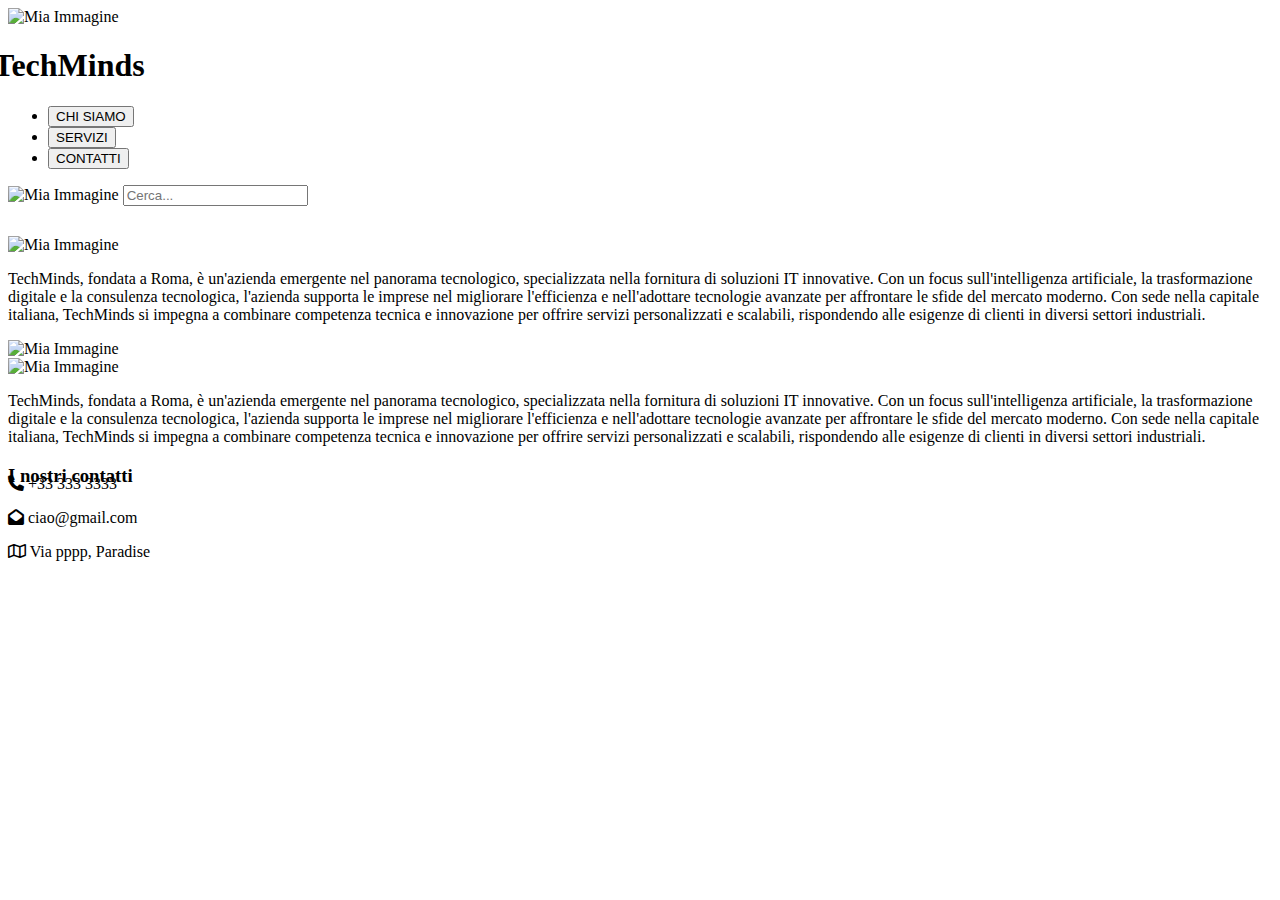
==== index.html @ 458b0da9 "Create index.html" ====
<!--
Struttura del sito:
Home Page (index.html)

Un'intestazione con il logo dell'azienda e un menu di navigazione.
Un banner introduttivo con una breve descrizione dell'azienda.
Un footer con informazioni di contatto rapide e link ai social.

Nome impressa: TechMinds
-->

<html>
<!DOCTYPE html>
    <head>
        <title>index.html</title>
        <link rel="stylesheet" href="name.css">
        <link rel="stylesheet" href="https://cdnjs.cloudflare.com/ajax/libs/font-awesome/6.0.0-beta3/css/all.min.css">
    </head>
    <body>

    <!-- Intestazione -->
    <header>
        <div class="header-container reset">
            <div class="header-container-right">
                <img src="Logo.jpg" alt="Mia Immagine" class="logo">
                <h1 style="margin-left: -15px;">TechMinds</h1>
                <ul class="menu">
                    <li><button class="button" type="button">CHI SIAMO</button></li>
                    <li><button class="button" type="button">SERVIZI</button></li>
                    <li><button class="button"type="button">CONTATTI</button></li>
                </ul>
            </div>
            <div class="header-container-left">
                <img src="Logo1.png" alt="Mia Immagine" class="logo">
                <input class="search" type="search" autocomplete="on" placeholder="Cerca..." name="keyword" required maxlength="50">
            </div>
        </div>
    </header>

    <!-- Banner introduttivo -->
     <div class="form">
        <div class="container" style="Margin-top: 30px">
            <img class="imgBanner" src="Consulenza.webp" alt="Mia Immagine">
            <p class="pBanner">TechMinds, fondata a Roma, è un'azienda emergente nel panorama tecnologico, specializzata nella fornitura di soluzioni IT innovative. Con un focus sull'intelligenza artificiale, la trasformazione digitale e la consulenza tecnologica, l'azienda supporta le imprese nel migliorare l'efficienza e nell'adottare tecnologie avanzate per affrontare le sfide del mercato moderno. Con sede nella capitale italiana, TechMinds si impegna a combinare competenza tecnica e innovazione per offrire servizi personalizzati e scalabili, rispondendo alle esigenze di clienti in diversi settori industriali.</p>
        </div>
    </div>

    <div>
        <div>
            <img src="tech.jpg" alt="Mia Immagine">
        </div>
        <div>
            <img class="imgBanner" src="Consulenza.webp" alt="Mia Immagine">
            <p class="pBanner">TechMinds, fondata a Roma, è un'azienda emergente nel panorama tecnologico, specializzata nella fornitura di soluzioni IT innovative. Con un focus sull'intelligenza artificiale, la trasformazione digitale e la consulenza tecnologica, l'azienda supporta le imprese nel migliorare l'efficienza e nell'adottare tecnologie avanzate per affrontare le sfide del mercato moderno. Con sede nella capitale italiana, TechMinds si impegna a combinare competenza tecnica e innovazione per offrire servizi personalizzati e scalabili, rispondendo alle esigenze di clienti in diversi settori industriali.</p>
        </div>
    </div>

    <!-- Footer -->
        <footer style="margin-bottom: -7px">
            <div>
                <div>
                    <div style="margin-bottom: -30px;">
                        <h3>I nostri contatti</h3>
                    </div>
                    <div class="text-container">
                        <p><i class="fa-solid fa-phone icona"></i> +33 333 3333</p>
                        <p><i class="fa-solid fa-envelope-open icona"></i> ciao@gmail.com</p>
                        <p><i class="fa-regular fa-map icona"></i> Via pppp, Paradise</p>
                    </div>
                </div>
            </div>
        </footer>

    </body>
</html>
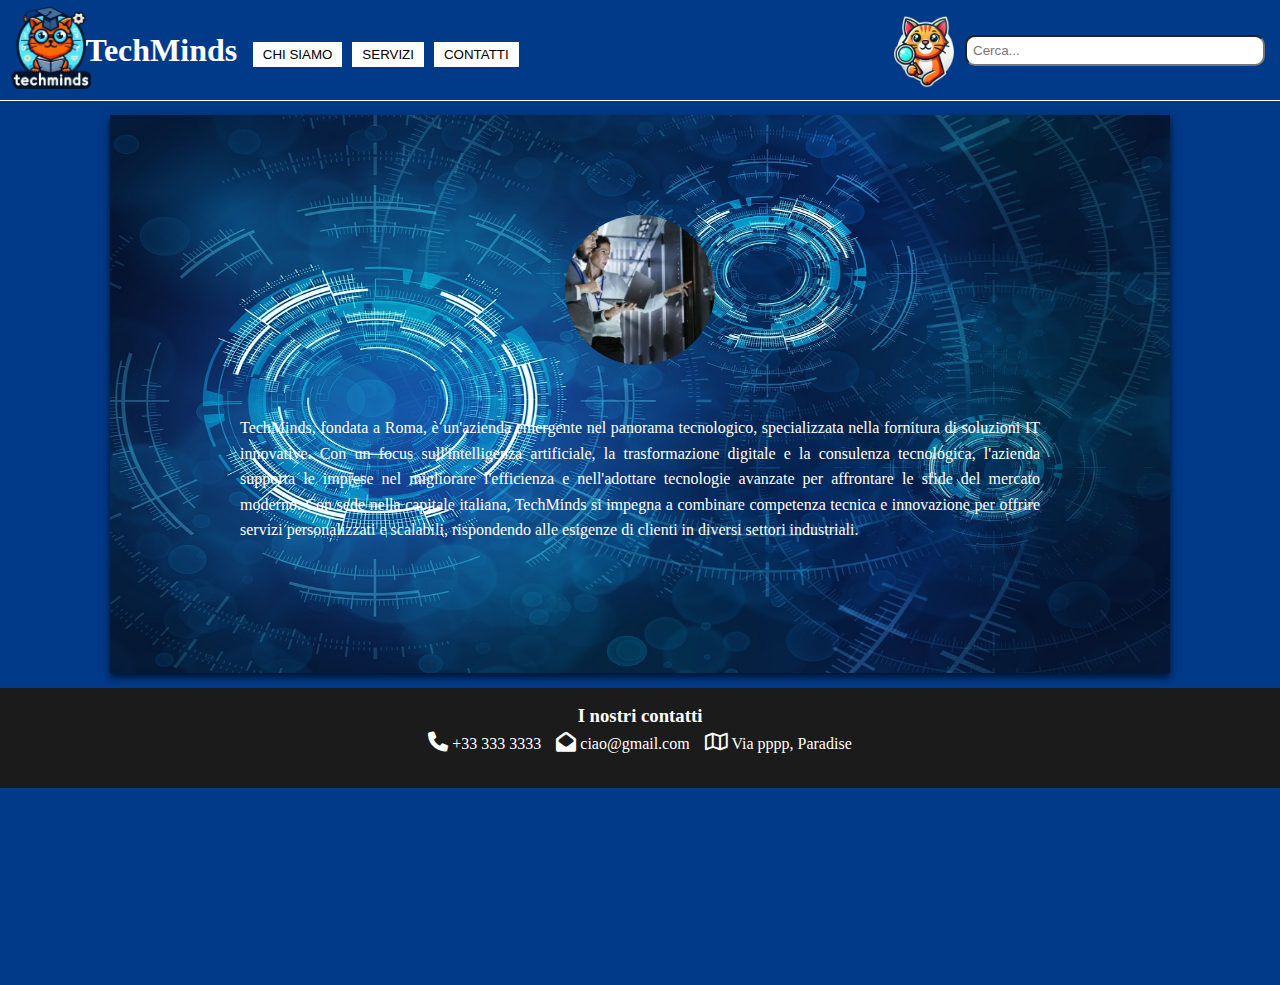
==== commit 28c2b3c1: "esteticaCSS_Homepage" ====
--- a/index.html
+++ b/index.html
@@ -14,7 +14,7 @@
 <!DOCTYPE html>
     <head>
         <title>index.html</title>
-        <link rel="stylesheet" href="name.css">
+        <link rel="stylesheet" href="estetica.css">
         <link rel="stylesheet" href="https://cdnjs.cloudflare.com/ajax/libs/font-awesome/6.0.0-beta3/css/all.min.css">
     </head>
     <body>
@@ -46,16 +46,6 @@
         </div>
     </div>
 
-    <div>
-        <div>
-            <img src="tech.jpg" alt="Mia Immagine">
-        </div>
-        <div>
-            <img class="imgBanner" src="Consulenza.webp" alt="Mia Immagine">
-            <p class="pBanner">TechMinds, fondata a Roma, è un'azienda emergente nel panorama tecnologico, specializzata nella fornitura di soluzioni IT innovative. Con un focus sull'intelligenza artificiale, la trasformazione digitale e la consulenza tecnologica, l'azienda supporta le imprese nel migliorare l'efficienza e nell'adottare tecnologie avanzate per affrontare le sfide del mercato moderno. Con sede nella capitale italiana, TechMinds si impegna a combinare competenza tecnica e innovazione per offrire servizi personalizzati e scalabili, rispondendo alle esigenze di clienti in diversi settori industriali.</p>
-        </div>
-    </div>
-
     <!-- Footer -->
         <footer style="margin-bottom: -7px">
             <div>
--- a/estetica.css
+++ b/estetica.css
@@ -0,0 +1,191 @@
+
+body{
+    background-color: #003A89;
+    color: #ffffff;
+    height: 100vh;
+    margin: 0;
+}
+
+.header-container {
+    background-color: #003A89;
+    position: fixed;
+    top: 0;
+    width: 100%;
+    /*allinea gli elementi della stessa gerarchia in modo flessibile */
+    display: flex;
+    justify-content: space-between;
+    align-items: center;
+    padding: 10px 20px;
+    border-bottom: 1px solid white;
+    margin-bottom: 100px;
+    flex-wrap: wrap; 
+}
+
+.header-container-left {
+    display: flex;
+    align-items: center;
+    /*Aggiunge uno spazio di 20px tra gli elementi della stessa gerarchia*/
+    gap: 20px;
+    flex-wrap: wrap; 
+}
+
+.header-container-right {
+    display: flex;
+    align-items: center;
+    gap: 0.5px;
+    flex-wrap: wrap; 
+}
+
+.logo {
+    width: 100px;
+    height: 100px;
+    transition: transform 0.3s ease, font-size 0.3s ease, color 0.3s ease;
+}
+
+.logo:hover {
+    transform: scale(1.2); 
+}
+
+.menu {
+    list-style: none;
+    padding: 0;
+    margin: 0;
+    display: flex;
+    margin-left: 15px;
+}
+
+.menu li {
+    margin-right: 10px;
+}
+
+button {    
+    background-color: #ffffff;
+    cursor: pointer;
+    border: 0;
+    padding: 5px 10px;
+    margin-top: 8px;
+}
+
+.search {
+    border-radius: 10px;
+    width: 300px;
+    padding: 6px;
+    margin-left: -25;
+    margin-right: 15px;
+}
+
+.reset {
+    margin: 0;
+    padding: 0;
+    /*dimensioni totali sul padding e border */
+    box-sizing: border-box;
+}
+
+.container {
+    text-align: center; 
+    background-image: url('tech.jpg');
+    padding: 100px;
+    background-repeat: no-repeat; 
+    background-size: 100% 100%;
+    background-position: center; 
+    box-shadow: 0 4px 8px rgba(0, 0, 0, 0.7); 
+    /*background: rgba(244, 201, 201, 0.018);*/
+}
+
+.form{
+    display: flex;
+    justify-content: center;
+    margin-top: 85px;
+    margin-bottom: 15px;
+}
+
+.imgBanner {
+    width: 150px;     
+    height: 150px;   
+    border-radius: 50%; 
+    /* mantiene le proporzioni*/
+    object-fit: cover; 
+    margin: 0 auto 20px; 
+}
+
+.pBanner {
+    color: white;
+    font-size: 1rem;   
+    max-width: 800px;   
+    margin: 0 auto;     
+    line-height: 1.6;   
+    padding: 30px;
+    margin: 0 auto;     
+    line-height: 1.6;    
+    padding: 30px;         
+    text-align: justify;  
+    opacity: 1;
+}
+
+form.fin {
+    width: 100%;
+    /*Larghezza massima*/
+    max-width: 900px;
+    margin: 50px auto;
+    padding: 20px;
+    background-color: #ffffff;
+    border-radius: 8px;
+    /*aggiungere un ombra*/
+    box-shadow: 0 4px 8px rgba(0, 0, 0, 0.1);
+}
+
+.button{
+    cursor: pointer;
+    /*Transizione fluida */
+    transition: all 0.3s ease;
+}
+
+.button:hover {
+    background-color:#f54600; 
+    /*Aggiunge un'ombra */
+    box-shadow: 0 4px 8px rgba(0, 0, 0, 0.2); 
+    /*Sposta il bottone verso l'alto */
+    transform: translateY(-2px); 
+}
+
+footer{
+    background-color: rgb(27, 27, 27);
+    bottom: 0px;
+    text-align: center;
+    left: 0;
+    bottom: 0;
+    height: 100px;
+    width: 100%;
+    min-height: calc(100vh+100000px);
+}
+
+footer>div{
+    display: flex;
+    justify-content: center;
+    flex-direction: column;
+    align-content: center;
+    height: 80px;
+
+}
+
+footer>div>div{
+    flex: 1;
+    padding: 20px;
+}
+
+.text-container{
+    display: flex;
+    justify-content: center;
+    flex-direction: row;
+    gap: 15px;
+}
+
+.icona {
+    font-size: 20px; 
+    transition: transform 0.3s ease, font-size 0.3s ease, color 0.3s ease;
+}
+
+.icona:hover {
+    transform: scale(1.2); 
+    color: #007bff; 
+}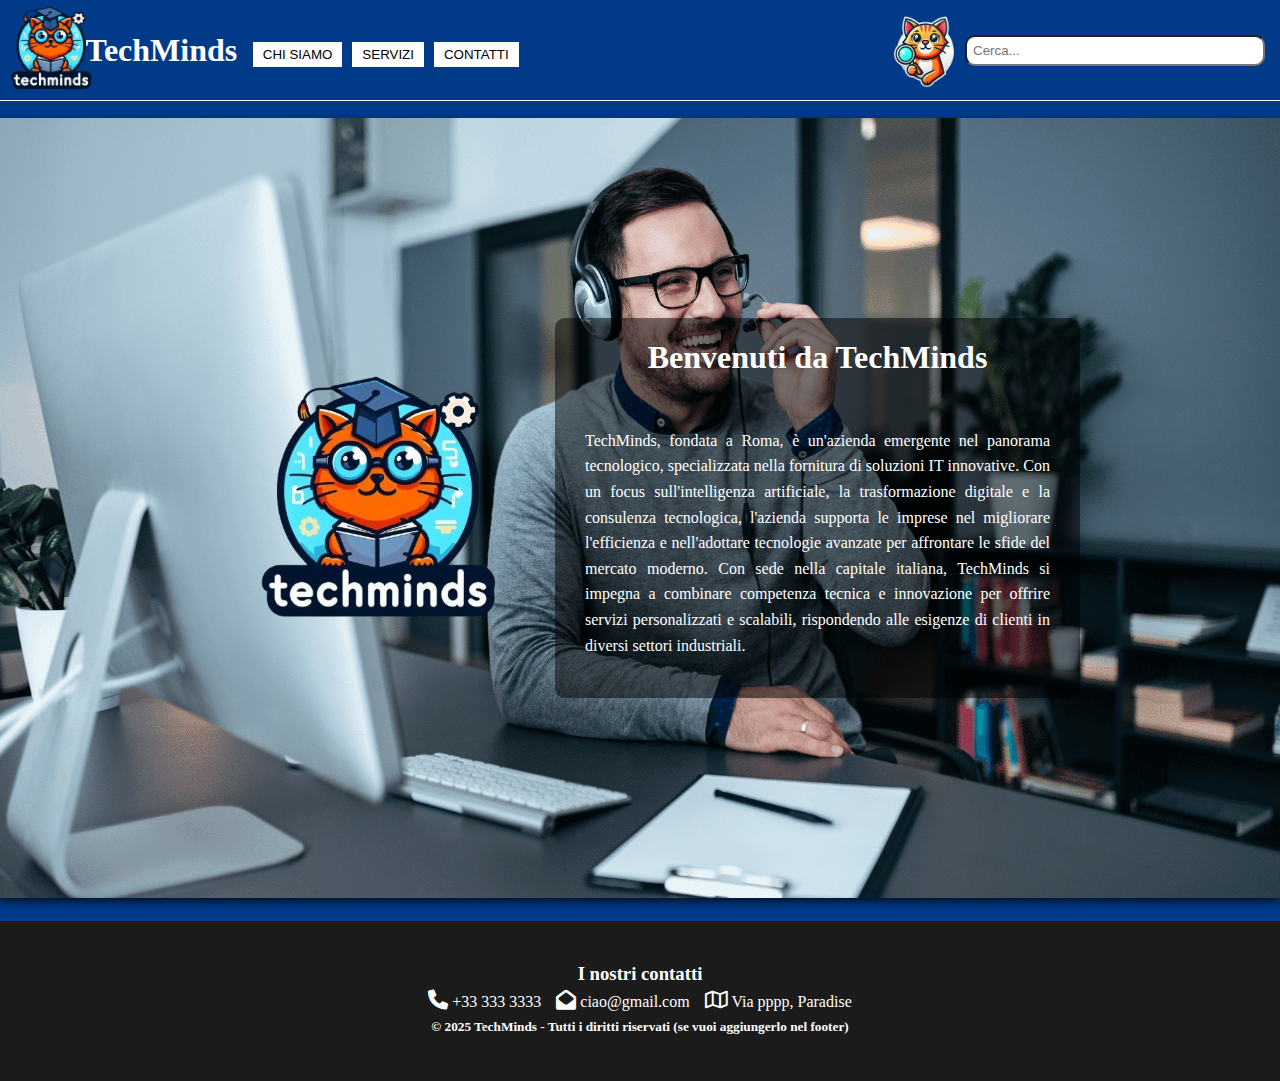
==== commit 51922a2a: "Homepagefinita" ====
--- a/index.html
+++ b/index.html
@@ -38,25 +38,34 @@
         </div>
     </header>
 
+    <br>
+
     <!-- Banner introduttivo -->
-     <div class="form">
-        <div class="container" style="Margin-top: 30px">
-            <img class="imgBanner" src="Consulenza.webp" alt="Mia Immagine">
-            <p class="pBanner">TechMinds, fondata a Roma, è un'azienda emergente nel panorama tecnologico, specializzata nella fornitura di soluzioni IT innovative. Con un focus sull'intelligenza artificiale, la trasformazione digitale e la consulenza tecnologica, l'azienda supporta le imprese nel migliorare l'efficienza e nell'adottare tecnologie avanzate per affrontare le sfide del mercato moderno. Con sede nella capitale italiana, TechMinds si impegna a combinare competenza tecnica e innovazione per offrire servizi personalizzati e scalabili, rispondendo alle esigenze di clienti in diversi settori industriali.</p>
+     <div style="margin-top: 100px; margin-bottom: 23px;">
+        <div class="center container" style="Margin-top: 30px">
+            <img style="margin-top: 10px" class="imgBanner" src="Logo.jpg" alt="Mia Immagine">
+            <div style="background-color: rgba(0, 0, 0, 0.498); border-radius: 10px;">
+                <h1>Benvenuti da TechMinds</h1>
+                <p class="pBanner">TechMinds, fondata a Roma, è un'azienda emergente nel panorama tecnologico, specializzata nella fornitura di soluzioni IT innovative. Con un focus sull'intelligenza artificiale, la trasformazione digitale e la consulenza tecnologica, l'azienda supporta le imprese nel migliorare l'efficienza e nell'adottare tecnologie avanzate per affrontare le sfide del mercato moderno. Con sede nella capitale italiana, TechMinds si impegna a combinare competenza tecnica e innovazione per offrire servizi personalizzati e scalabili, rispondendo alle esigenze di clienti in diversi settori industriali.</p>
+            </div>
         </div>
     </div>
 
     <!-- Footer -->
         <footer style="margin-bottom: -7px">
             <div>
-                <div>
+                <div style="padding-bottom: -200px; margin-bottom: -40px;">
                     <div style="margin-bottom: -30px;">
                         <h3>I nostri contatti</h3>
                     </div>
-                    <div class="text-container">
+                    <div class="text-container" style="margin-bottom: -30px;">
                         <p><i class="fa-solid fa-phone icona"></i> +33 333 3333</p>
                         <p><i class="fa-solid fa-envelope-open icona"></i> ciao@gmail.com</p>
                         <p><i class="fa-regular fa-map icona"></i> Via pppp, Paradise</p>
+                    </div>
+                    <div>
+                        <h5>© 2025 TechMinds - Tutti i diritti riservati
+                            (se vuoi aggiungerlo nel footer)</h5>
                     </div>
                 </div>
             </div>
--- a/estetica.css
+++ b/estetica.css
@@ -83,8 +83,8 @@
 
 .container {
     text-align: center; 
-    background-image: url('tech.jpg');
-    padding: 100px;
+    background-image: url('helpdesk-supporto-informatica-aziende.png');
+    padding: 200px;
     background-repeat: no-repeat; 
     background-size: 100% 100%;
     background-position: center; 
@@ -100,21 +100,29 @@
 }
 
 .imgBanner {
-    width: 150px;     
-    height: 150px;   
+    width: 350px;     
+    height: 350px;   
     border-radius: 50%; 
     /* mantiene le proporzioni*/
     object-fit: cover; 
     margin: 0 auto 20px; 
-}
+    margin-right: +5px; 
+}
+
+.center{
+    display: flex;
+    justify-content: space-between;
+    align-content: center;
+    gap: -80px;
+}
+
 
 .pBanner {
     color: white;
     font-size: 1rem;   
-    max-width: 800px;   
-    margin: 0 auto;     
-    line-height: 1.6;   
-    padding: 30px;
+    max-width: 700px;   
+    margin: 0 auto;       
+    padding: 30spx;
     margin: 0 auto;     
     line-height: 1.6;    
     padding: 30px;         
@@ -156,7 +164,9 @@
     bottom: 0;
     height: 100px;
     width: 100%;
-    min-height: calc(100vh+100000px);
+    padding-top:+20px;
+    padding-bottom: +40px;
+    min-height: calc(100vh+10000000px);
 }
 
 footer>div{
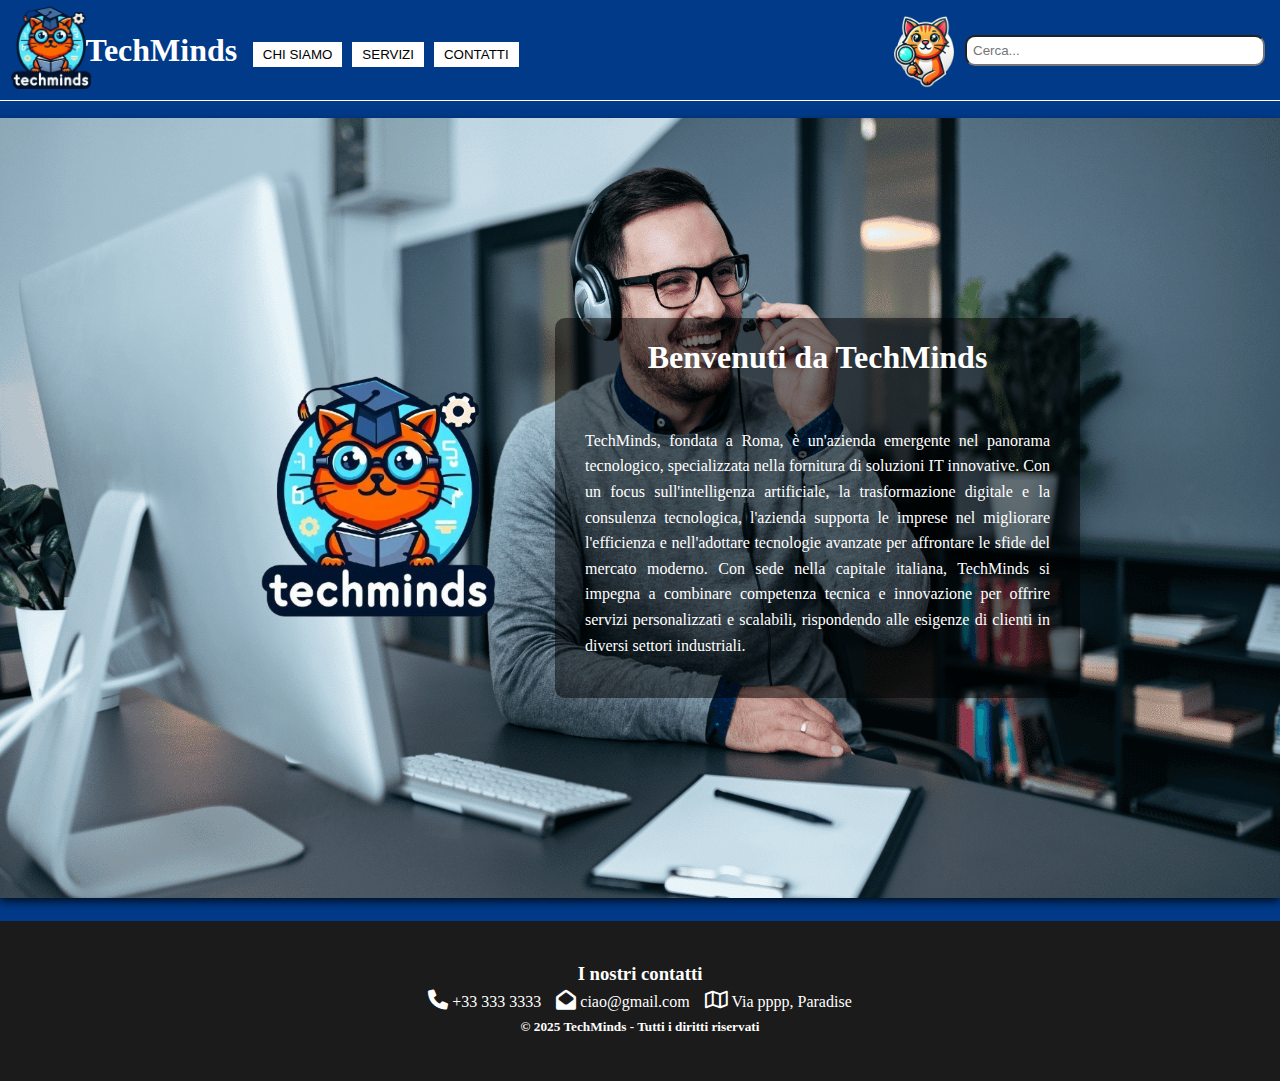
==== commit d833f242: "Homepage_CorrezioneDirittiFooter" ====
--- a/index.html
+++ b/index.html
@@ -64,8 +64,7 @@
                         <p><i class="fa-regular fa-map icona"></i> Via pppp, Paradise</p>
                     </div>
                     <div>
-                        <h5>© 2025 TechMinds - Tutti i diritti riservati
-                            (se vuoi aggiungerlo nel footer)</h5>
+                        <h5>© 2025 TechMinds - Tutti i diritti riservati</h5>
                     </div>
                 </div>
             </div>
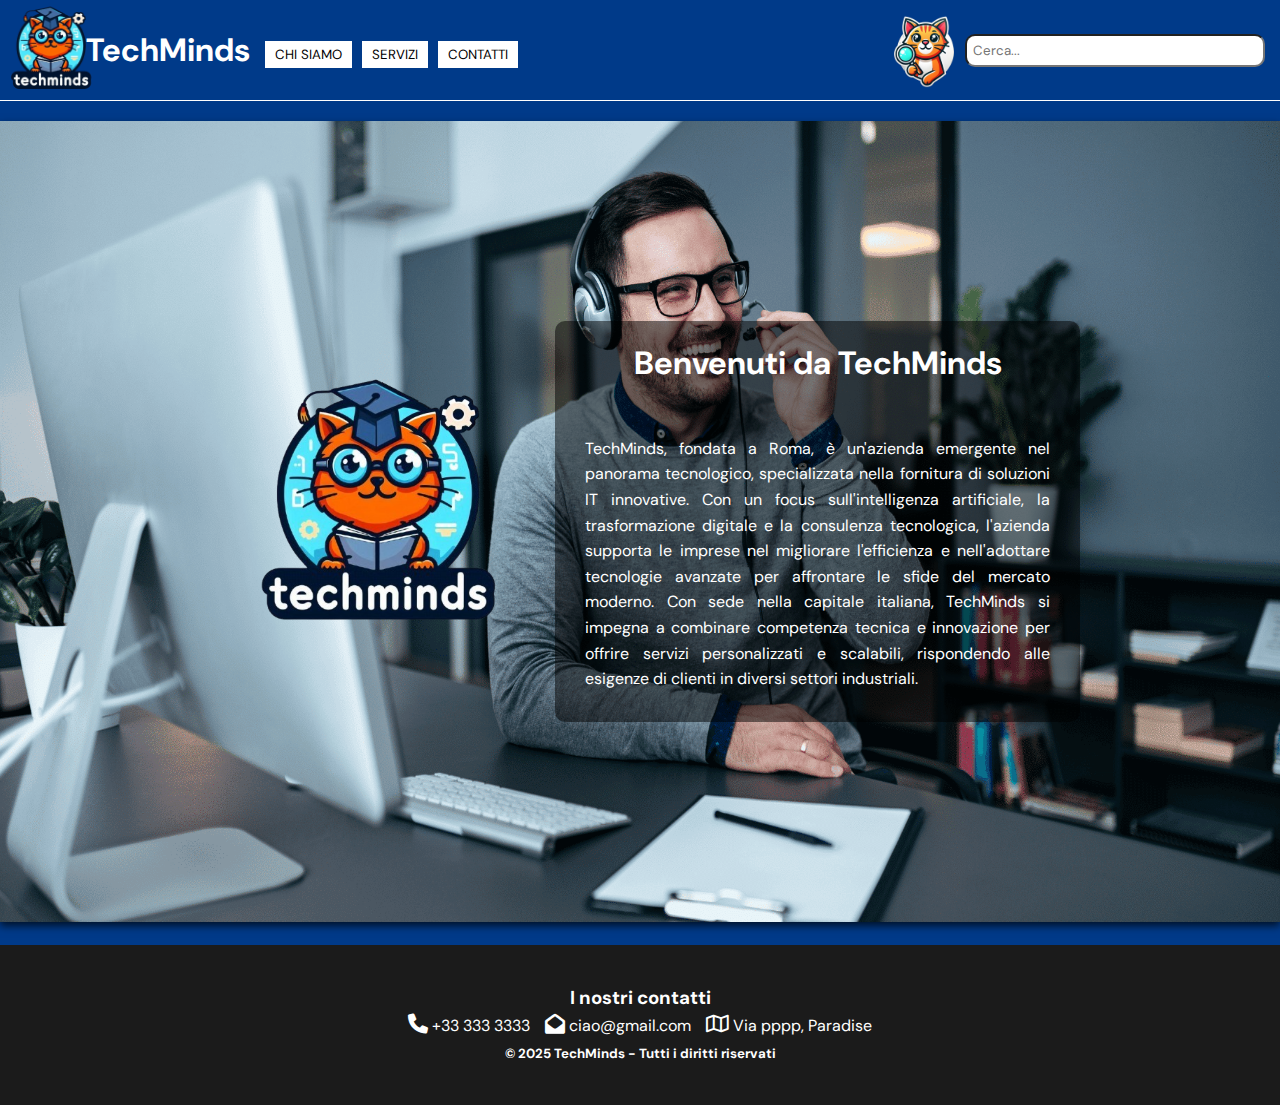
==== commit d7739087: "Finitooooooooooo" ====
--- a/index.html
+++ b/index.html
@@ -16,6 +16,9 @@
         <title>index.html</title>
         <link rel="stylesheet" href="estetica.css">
         <link rel="stylesheet" href="https://cdnjs.cloudflare.com/ajax/libs/font-awesome/6.0.0-beta3/css/all.min.css">
+        <link rel="preconnect" href="https://fonts.googleapis.com">
+        <link rel="preconnect" href="https://fonts.gstatic.com" crossorigin>
+        <link href="https://fonts.googleapis.com/css2?family=DM+Sans:ital,opsz,wght@0,9..40,100..1000;1,9..40,100..1000&family=DM+Serif+Display:ital@0;1&family=DM+Serif+Text:ital@0;1&display=swap" rel="stylesheet">
     </head>
     <body>
 
--- a/estetica.css
+++ b/estetica.css
@@ -1,3 +1,7 @@
+
+*{
+    font-family: "DM Sans", serif;
+}
 
 body{
     background-color: #003A89;
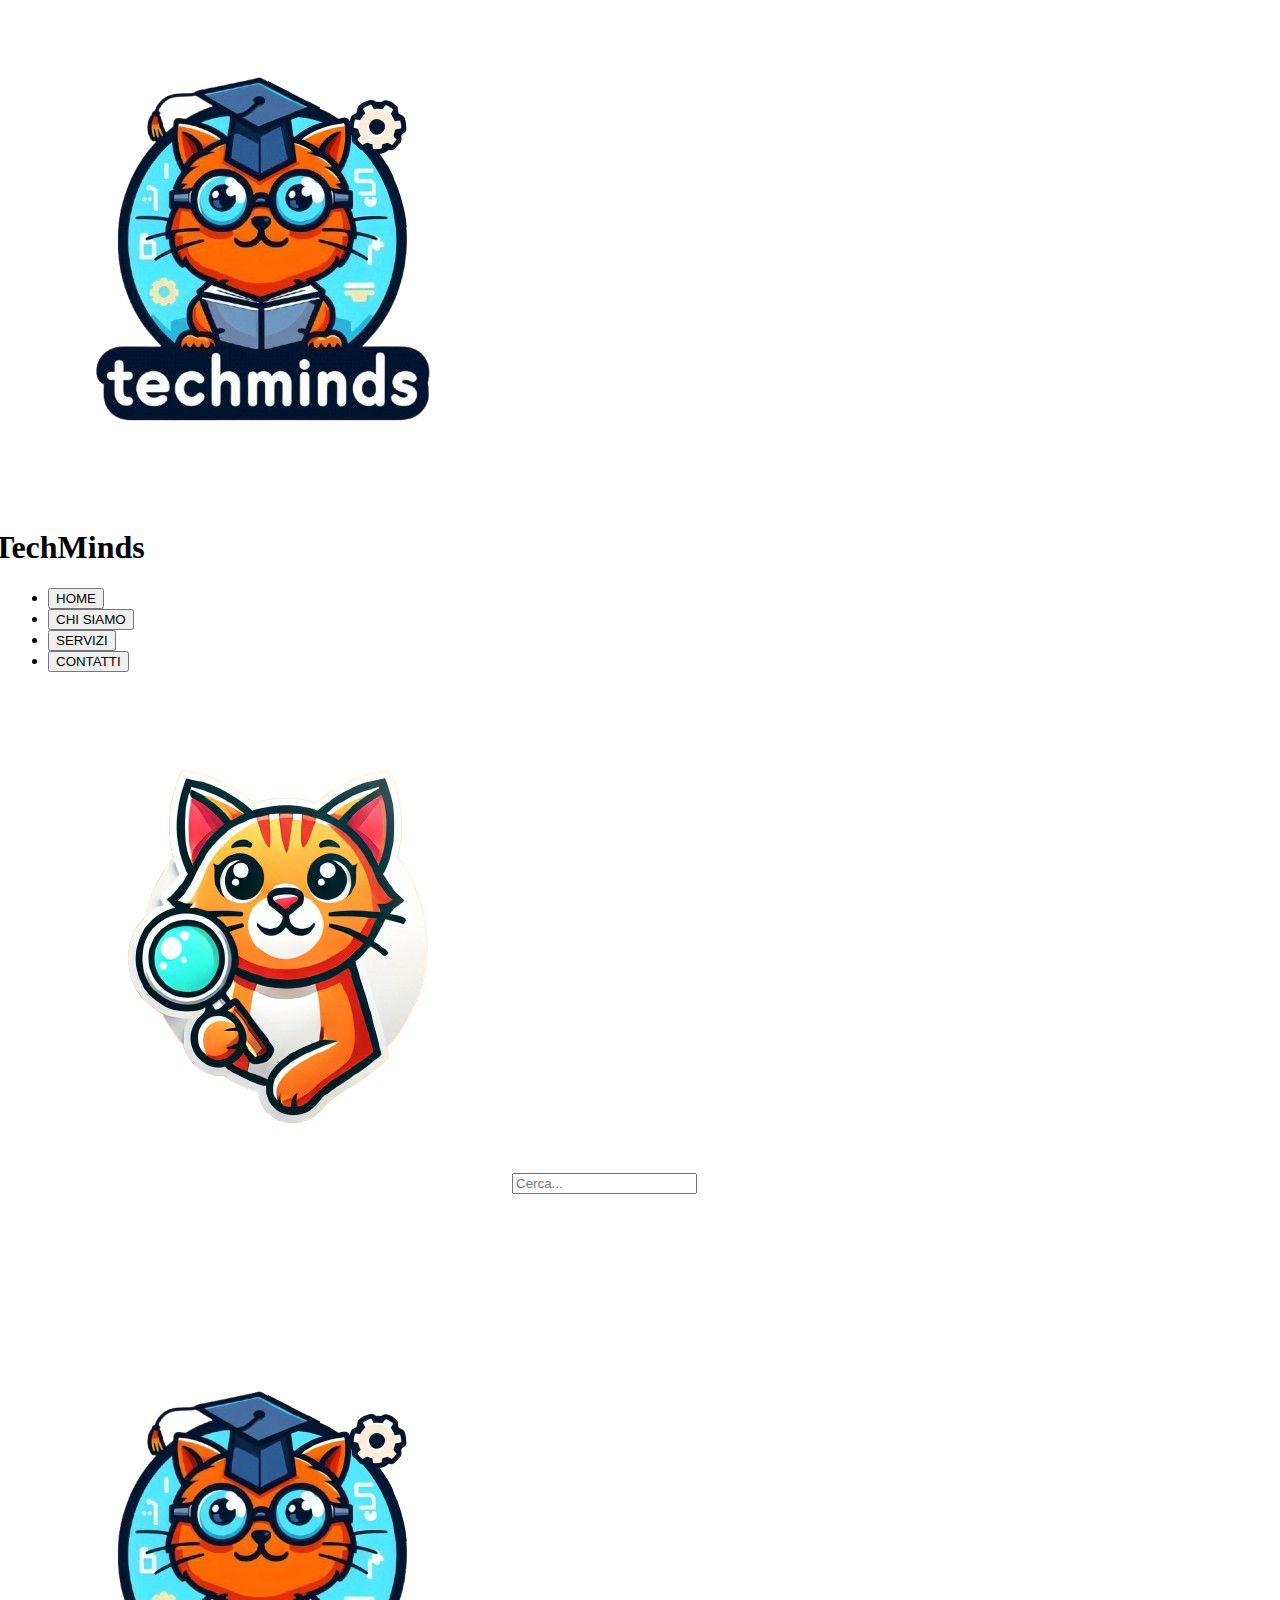
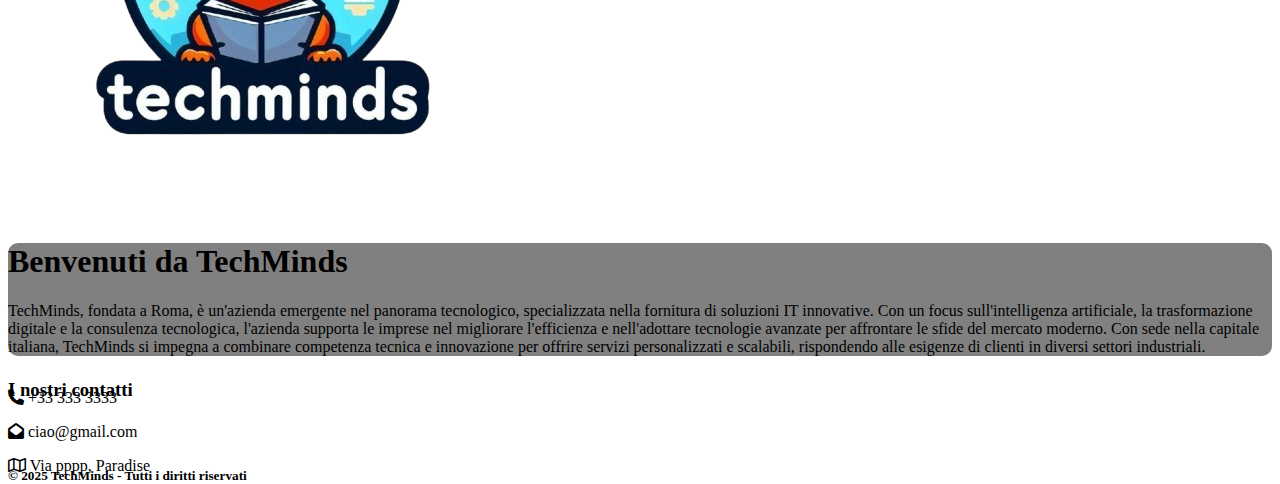
==== commit e817c9a3: "commit link header" ====
--- a/index.html
+++ b/index.html
@@ -26,12 +26,13 @@
     <header>
         <div class="header-container reset">
             <div class="header-container-right">
-                <img src="Logo.jpg" alt="Mia Immagine" class="logo">
+                <img src="Logo.png" alt="Mia Immagine" class="logo">
                 <h1 style="margin-left: -15px;">TechMinds</h1>
                 <ul class="menu">
-                    <li><button class="button" type="button">CHI SIAMO</button></li>
-                    <li><button class="button" type="button">SERVIZI</button></li>
-                    <li><button class="button"type="button">CONTATTI</button></li>
+                    <li><a href="/index.html"><button class="button" type="button"> HOME </button></a></li> 
+                    <li><a href="/chi-siamo.html"><button class="button"type="button">CHI SIAMO</button></a></li>
+                    <li><a href="/Servizi.html"><button class="button" type="button">SERVIZI</button></a></li>
+                    <li><a href="/contatti.html"><button class="button"type="button">CONTATTI</button></a></li>
                 </ul>
             </div>
             <div class="header-container-left">
@@ -46,7 +47,7 @@
     <!-- Banner introduttivo -->
      <div style="margin-top: 100px; margin-bottom: 23px;">
         <div class="center container" style="Margin-top: 30px">
-            <img style="margin-top: 10px" class="imgBanner" src="Logo.jpg" alt="Mia Immagine">
+            <img style="margin-top: 10px" class="imgBanner" src="Logo.png" alt="Mia Immagine">
             <div style="background-color: rgba(0, 0, 0, 0.498); border-radius: 10px;">
                 <h1>Benvenuti da TechMinds</h1>
                 <p class="pBanner">TechMinds, fondata a Roma, è un'azienda emergente nel panorama tecnologico, specializzata nella fornitura di soluzioni IT innovative. Con un focus sull'intelligenza artificiale, la trasformazione digitale e la consulenza tecnologica, l'azienda supporta le imprese nel migliorare l'efficienza e nell'adottare tecnologie avanzate per affrontare le sfide del mercato moderno. Con sede nella capitale italiana, TechMinds si impegna a combinare competenza tecnica e innovazione per offrire servizi personalizzati e scalabili, rispondendo alle esigenze di clienti in diversi settori industriali.</p>
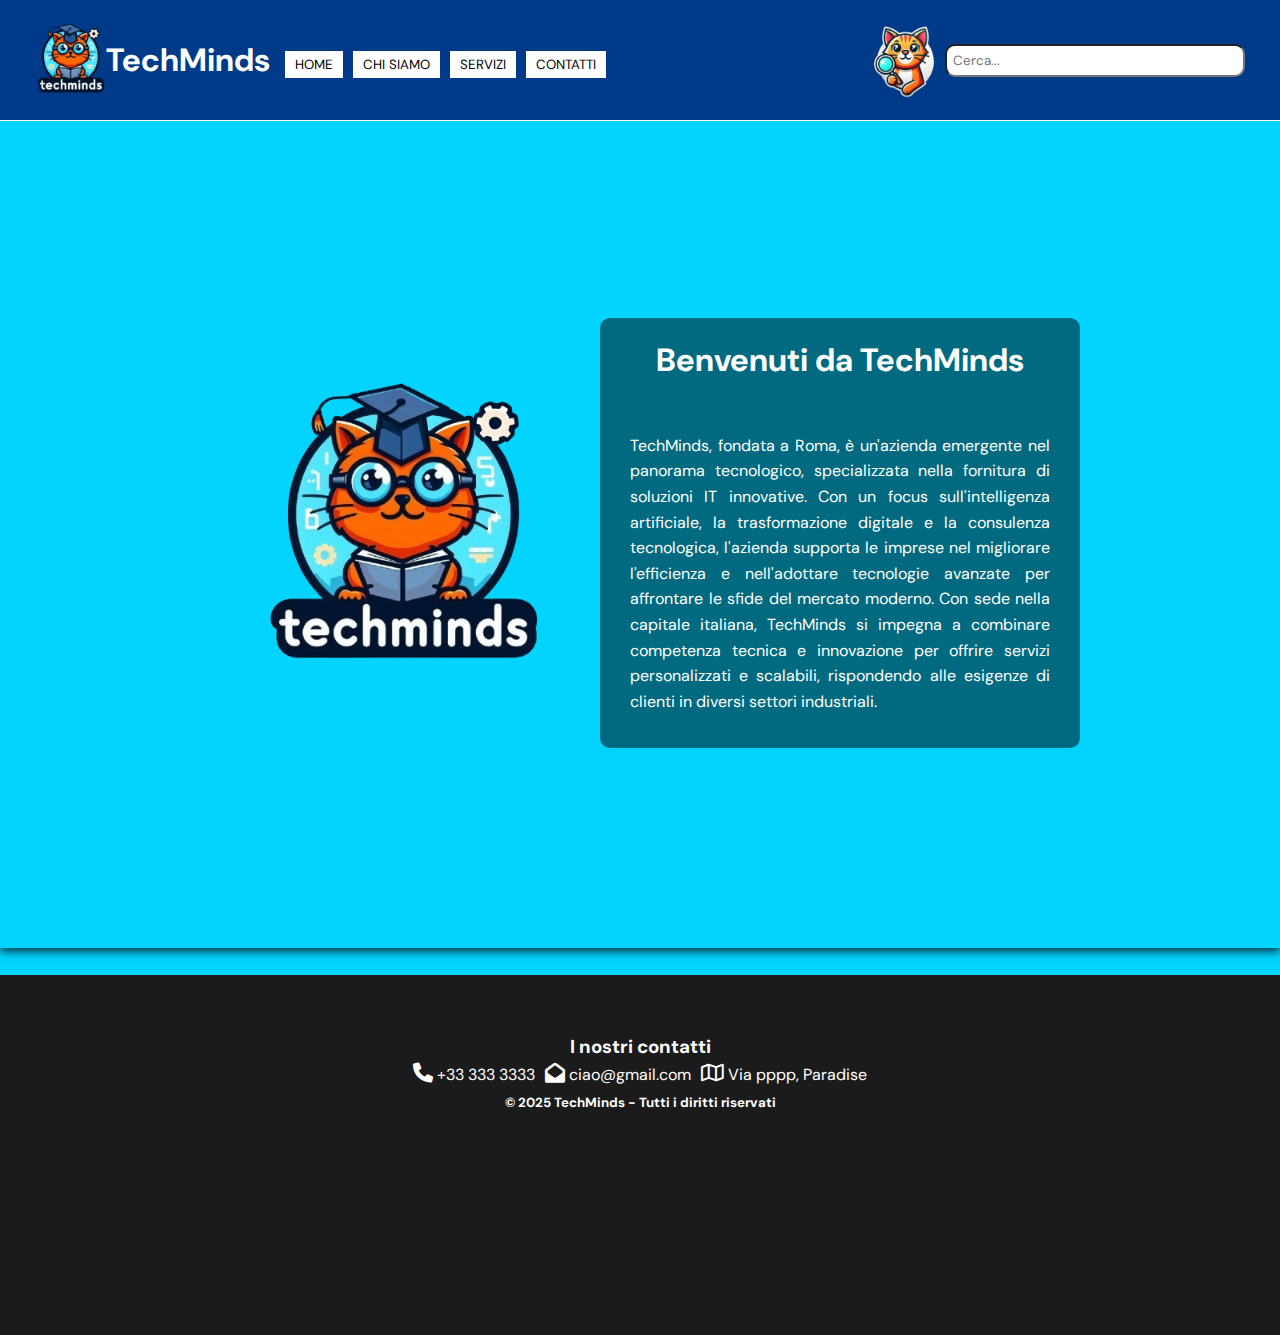
==== commit 1d40c5e2: "css_Home" ====
--- a/index.html
+++ b/index.html
@@ -15,6 +15,8 @@
     <head>
         <title>index.html</title>
         <link rel="stylesheet" href="estetica.css">
+        <link rel="stylesheet" href="header.css">
+        <link rel="stylesheet" href="footer.css">
         <link rel="stylesheet" href="https://cdnjs.cloudflare.com/ajax/libs/font-awesome/6.0.0-beta3/css/all.min.css">
         <link rel="preconnect" href="https://fonts.googleapis.com">
         <link rel="preconnect" href="https://fonts.gstatic.com" crossorigin>
@@ -45,10 +47,10 @@
     <br>
 
     <!-- Banner introduttivo -->
-     <div style="margin-top: 100px; margin-bottom: 23px;">
+     <div style="margin-top: 100px; margin-bottom: 27px;">
         <div class="center container" style="Margin-top: 30px">
-            <img style="margin-top: 10px" class="imgBanner" src="Logo.png" alt="Mia Immagine">
-            <div style="background-color: rgba(0, 0, 0, 0.498); border-radius: 10px;">
+            <img style="margin-top: 10px; padding-top: -300px;" class="imgBanner" src="Logo.png" alt="Mia Immagine">
+            <div style="background-color: rgba(0, 0, 0, 0.498); border-radius: 10px; padding-top: -300px">
                 <h1>Benvenuti da TechMinds</h1>
                 <p class="pBanner">TechMinds, fondata a Roma, è un'azienda emergente nel panorama tecnologico, specializzata nella fornitura di soluzioni IT innovative. Con un focus sull'intelligenza artificiale, la trasformazione digitale e la consulenza tecnologica, l'azienda supporta le imprese nel migliorare l'efficienza e nell'adottare tecnologie avanzate per affrontare le sfide del mercato moderno. Con sede nella capitale italiana, TechMinds si impegna a combinare competenza tecnica e innovazione per offrire servizi personalizzati e scalabili, rispondendo alle esigenze di clienti in diversi settori industriali.</p>
             </div>
--- a/estetica.css
+++ b/estetica.css
@@ -0,0 +1,111 @@
+
+*{
+    font-family: "DM Sans", serif;
+}
+
+body{
+    background-color: #003A89;
+    color: #ffffff;
+    height: 100vh;
+    margin: 0;
+}
+
+
+button {    
+    background-color: #ffffff;
+    cursor: pointer;
+    border: 0;
+    padding: 5px 10px;
+    margin-top: 8px;
+}
+
+.search {
+    border-radius: 10px;
+    width: 300px;
+    padding: 6px;
+    margin-left: -25;
+    margin-right: 15px;
+}
+
+.reset {
+    margin: 0;
+    padding: 0;
+    /*dimensioni totali sul padding e border */
+    box-sizing: border-box;
+}
+
+.container {
+    text-align: center; 
+    background-image: url('helpdesk-supporto-informatica-aziende.png');
+    padding: 200px;
+    background-repeat: no-repeat; 
+    background-size: 100% 100%;
+    background-position: center; 
+    box-shadow: 0 4px 8px rgba(0, 0, 0, 0.7); 
+    /*background: rgba(244, 201, 201, 0.018);*/
+}
+
+.form{
+    display: flex;
+    justify-content: center;
+    margin-top: 85px;
+    margin-bottom: 15px;
+}
+
+.imgBanner {
+    width: 350px;     
+    height: 350px;   
+    border-radius: 50%; 
+    /* mantiene le proporzioni*/
+    object-fit: cover; 
+    margin: 0 auto 20px; 
+    margin-right: +5px; 
+}
+
+.center{
+    display: flex;
+    justify-content: space-between;
+    align-content: center;
+    gap: -80px;
+}
+
+
+.pBanner {
+    color: white;
+    font-size: 1rem;   
+    max-width: 700px;   
+    margin: 0 auto;       
+    padding: 30spx;
+    margin: 0 auto;     
+    line-height: 1.6;    
+    padding: 30px;         
+    text-align: justify;  
+    opacity: 1;
+}
+
+form.fin {
+    width: 100%;
+    /*Larghezza massima*/
+    max-width: 900px;
+    margin: 50px auto;
+    padding: 20px;
+    background-color: #ffffff;
+    border-radius: 8px;
+    /*aggiungere un ombra*/
+    box-shadow: 0 4px 8px rgba(0, 0, 0, 0.1);
+}
+
+.button{
+    cursor: pointer;
+    /*Transizione fluida */
+    transition: all 0.3s ease;
+}
+
+.button:hover {
+    background-color:#f54600; 
+    /*Aggiunge un'ombra */
+    box-shadow: 0 4px 8px rgba(0, 0, 0, 0.2); 
+    /*Sposta il bottone verso l'alto */
+    transform: translateY(-2px); 
+}
+
--- a/header.css
+++ b/header.css
@@ -0,0 +1,80 @@
+*{
+    font-family: "DM Sans", serif;
+    }
+            body {
+                background-color: #03d4ff;
+                color: white;
+                height: 100vh;
+                margin: 0;
+                font-family: Arial, sans-serif;
+            }
+    
+            .header-container {
+                background-color: #003A89;
+                position: fixed;
+                top: 0;
+                width: 100%;
+                display: flex;
+                justify-content: space-between;
+                align-items: center;
+                padding: 10px 20px;
+                border-bottom: 1px solid white;
+        margin-bottom: 100px;
+    }
+    
+    .header-container-left {
+        display: flex;
+        align-items: center;
+        /*Aggiunge uno spazio di 20px tra gli elementi della stessa gerarchia*/
+        gap: 20px;
+            }
+    
+            .header-container-right {
+                display: flex;
+                align-items: center;
+                gap: 0.5px;
+            }
+            header + header {
+        margin-top: 120px; /* Altezza dell'header */
+    }
+    .search {
+        border-radius: 10px;
+        width: 300px;
+        padding: 6px;
+        margin-left: -25px;
+        margin-right: 15px;
+    }
+            .logo {
+                width: 100px;
+                height: 100px;
+            }
+    
+            .menu {
+                list-style: none;
+                padding: 0;
+                margin: 0;
+                display: flex;
+                margin-left: 15px;
+            }
+    
+            .menu li {
+                margin-right: 10px;
+            }
+    
+            button {
+                background-color: white;
+                cursor: pointer;
+                border: 0;
+                padding: 5px 10px;
+                margin-top: 8px;
+    }
+    
+    
+    .imgBanner {
+        width: 400px;     
+        height: 400px;   
+        border-radius: 50%; 
+        /* mantiene le proporzioni*/
+        object-fit: cover; 
+        margin: 0 auto 20px; 
+    }--- a/footer.css
+++ b/footer.css
@@ -0,0 +1,44 @@
+footer{
+    background-color: rgb(27, 27, 27);
+    bottom: 0px;
+    text-align: center;
+    left: 0;
+    bottom: 0;
+    height: 300px;
+    width: 100%;
+    padding-top:+20px;
+    padding-bottom: +40px;
+
+}
+
+footer>div{
+    display: flex;
+    justify-content: center;
+    align-content:center;
+    height: 40px;
+
+}
+
+footer>div>div{
+    flex: 1;
+    padding: 20px;
+}
+
+.text-container{
+    display: flex;
+    justify-content: center;
+    flex-direction: row;
+    gap: 10px;
+}
+
+.icona {
+    font-size: 20px; 
+    transition: transform 0.3s ease, font-size 0.3s ease, color 0.3s ease;
+}
+
+.icona:hover {
+    transform: scale(1.2); 
+    color: #007bff; 
+}
+
+      
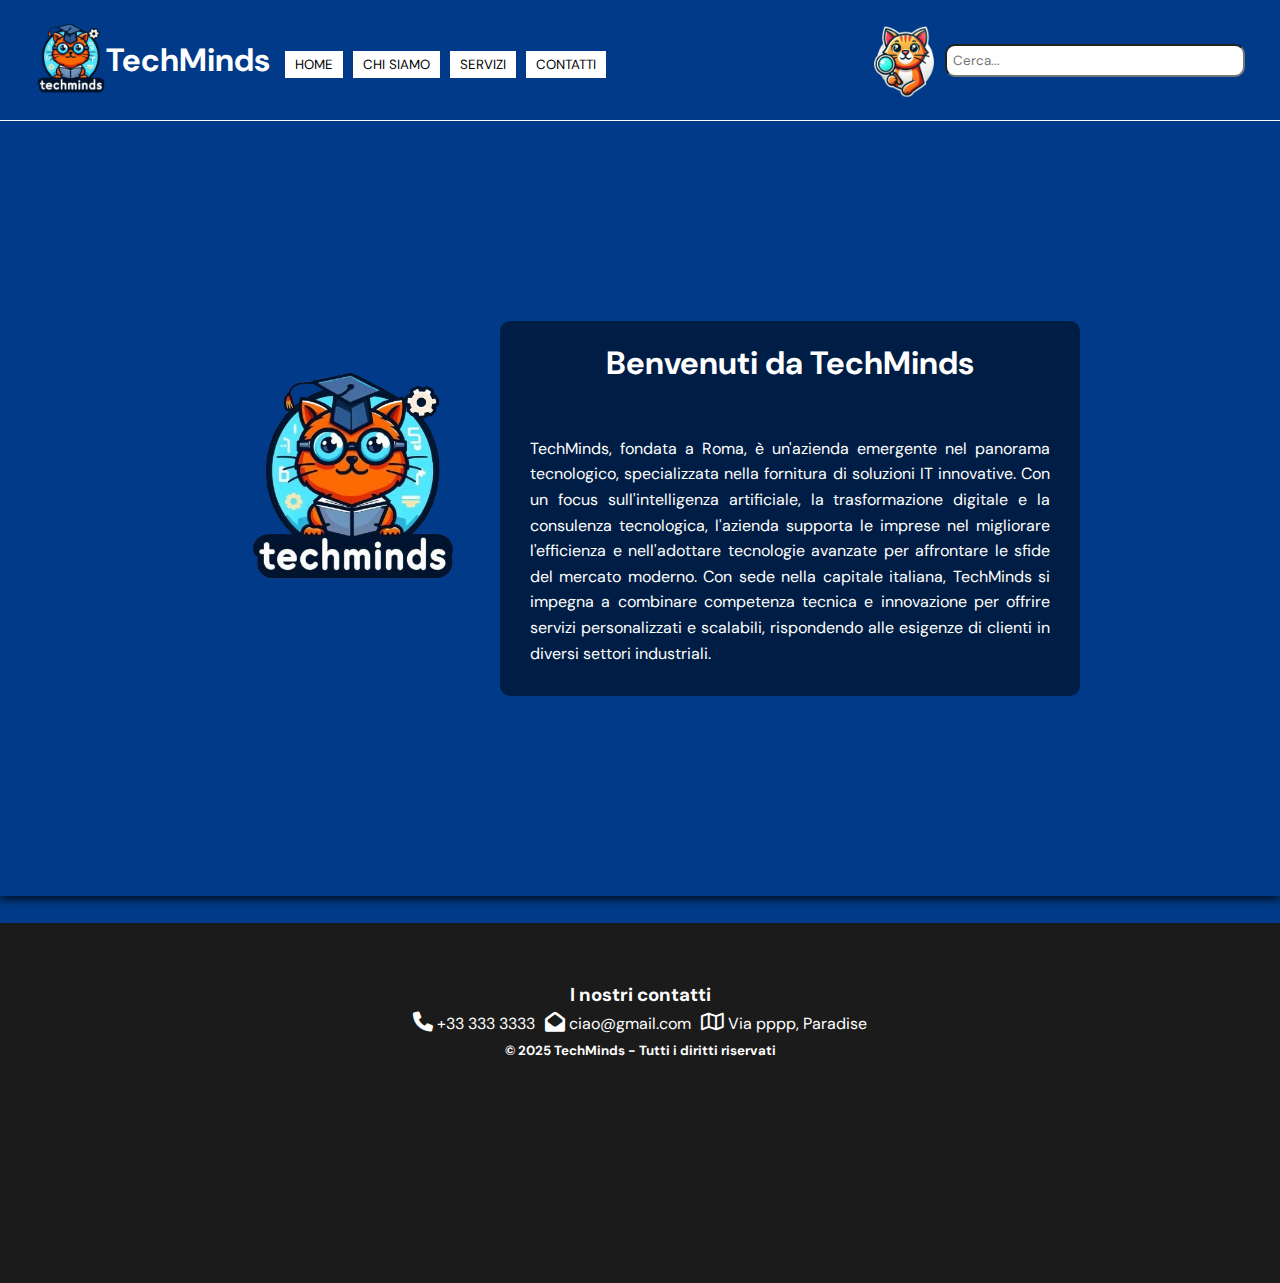
==== commit dc6916ce: "AggiustamenteHome" ====
--- a/index.html
+++ b/index.html
@@ -49,7 +49,7 @@
     <!-- Banner introduttivo -->
      <div style="margin-top: 100px; margin-bottom: 27px;">
         <div class="center container" style="Margin-top: 30px">
-            <img style="margin-top: 10px; padding-top: -300px;" class="imgBanner" src="Logo.png" alt="Mia Immagine">
+            <img style="margin-top: 10px; padding-top: -250px; height: 300px; width: 300px;" class="imgBanner" src="Logo.png" alt="Mia Immagine">
             <div style="background-color: rgba(0, 0, 0, 0.498); border-radius: 10px; padding-top: -300px">
                 <h1>Benvenuti da TechMinds</h1>
                 <p class="pBanner">TechMinds, fondata a Roma, è un'azienda emergente nel panorama tecnologico, specializzata nella fornitura di soluzioni IT innovative. Con un focus sull'intelligenza artificiale, la trasformazione digitale e la consulenza tecnologica, l'azienda supporta le imprese nel migliorare l'efficienza e nell'adottare tecnologie avanzate per affrontare le sfide del mercato moderno. Con sede nella capitale italiana, TechMinds si impegna a combinare competenza tecnica e innovazione per offrire servizi personalizzati e scalabili, rispondendo alle esigenze di clienti in diversi settori industriali.</p>
--- a/estetica.css
+++ b/estetica.css
@@ -53,8 +53,8 @@
 }
 
 .imgBanner {
-    width: 350px;     
-    height: 350px;   
+    width: 900px;     
+    height: 900px;   
     border-radius: 50%; 
     /* mantiene le proporzioni*/
     object-fit: cover; 
--- a/header.css
+++ b/header.css
@@ -1,80 +1,73 @@
 *{
     font-family: "DM Sans", serif;
     }
-            body {
-                background-color: #03d4ff;
-                color: white;
-                height: 100vh;
-                margin: 0;
-                font-family: Arial, sans-serif;
-            }
     
-            .header-container {
-                background-color: #003A89;
-                position: fixed;
-                top: 0;
-                width: 100%;
-                display: flex;
-                justify-content: space-between;
-                align-items: center;
-                padding: 10px 20px;
-                border-bottom: 1px solid white;
-        margin-bottom: 100px;
-    }
-    
-    .header-container-left {
-        display: flex;
-        align-items: center;
-        /*Aggiunge uno spazio di 20px tra gli elementi della stessa gerarchia*/
-        gap: 20px;
-            }
-    
-            .header-container-right {
-                display: flex;
-                align-items: center;
-                gap: 0.5px;
-            }
-            header + header {
-        margin-top: 120px; /* Altezza dell'header */
-    }
-    .search {
-        border-radius: 10px;
-        width: 300px;
-        padding: 6px;
-        margin-left: -25px;
-        margin-right: 15px;
-    }
-            .logo {
-                width: 100px;
-                height: 100px;
-            }
-    
-            .menu {
-                list-style: none;
-                padding: 0;
-                margin: 0;
-                display: flex;
-                margin-left: 15px;
-            }
-    
-            .menu li {
-                margin-right: 10px;
-            }
-    
-            button {
-                background-color: white;
-                cursor: pointer;
-                border: 0;
-                padding: 5px 10px;
-                margin-top: 8px;
-    }
-    
-    
-    .imgBanner {
-        width: 400px;     
-        height: 400px;   
-        border-radius: 50%; 
-        /* mantiene le proporzioni*/
-        object-fit: cover; 
-        margin: 0 auto 20px; 
-    }+.header-container {
+            background-color: #003A89;
+            position: fixed;
+            top: 0;
+            width: 100%;
+            display: flex;
+            justify-content: space-between;
+            align-items: center;
+            padding: 10px 20px;
+            border-bottom: 1px solid white;
+    margin-bottom: 100px;
+}
+
+.header-container-left {
+    display: flex;
+    align-items: center;
+    /*Aggiunge uno spazio di 20px tra gli elementi della stessa gerarchia*/
+    gap: 20px;
+        }
+
+        .header-container-right {
+            display: flex;
+            align-items: center;
+            gap: 0.5px;
+        }
+        header + header {
+    margin-top: 120px; /* Altezza dell'header */
+}
+.search {
+    border-radius: 10px;
+    width: 300px;
+    padding: 6px;
+    margin-left: -25px;
+    margin-right: 15px;
+}
+        .logo {
+            width: 100px;
+            height: 100px;
+        }
+
+        .menu {
+            list-style: none;
+            padding: 0;
+            margin: 0;
+            display: flex;
+            margin-left: 15px;
+        }
+
+        .menu li {
+            margin-right: 10px;
+        }
+
+        button {
+            background-color: white;
+            cursor: pointer;
+            border: 0;
+            padding: 5px 10px;
+            margin-top: 8px;
+}
+
+
+.imgBanner {
+    width: 150px;     
+    height: 150px;   
+    border-radius: 50%; 
+    /* mantiene le proporzioni*/
+    object-fit: cover; 
+    margin: 0 auto 20px; 
+}
